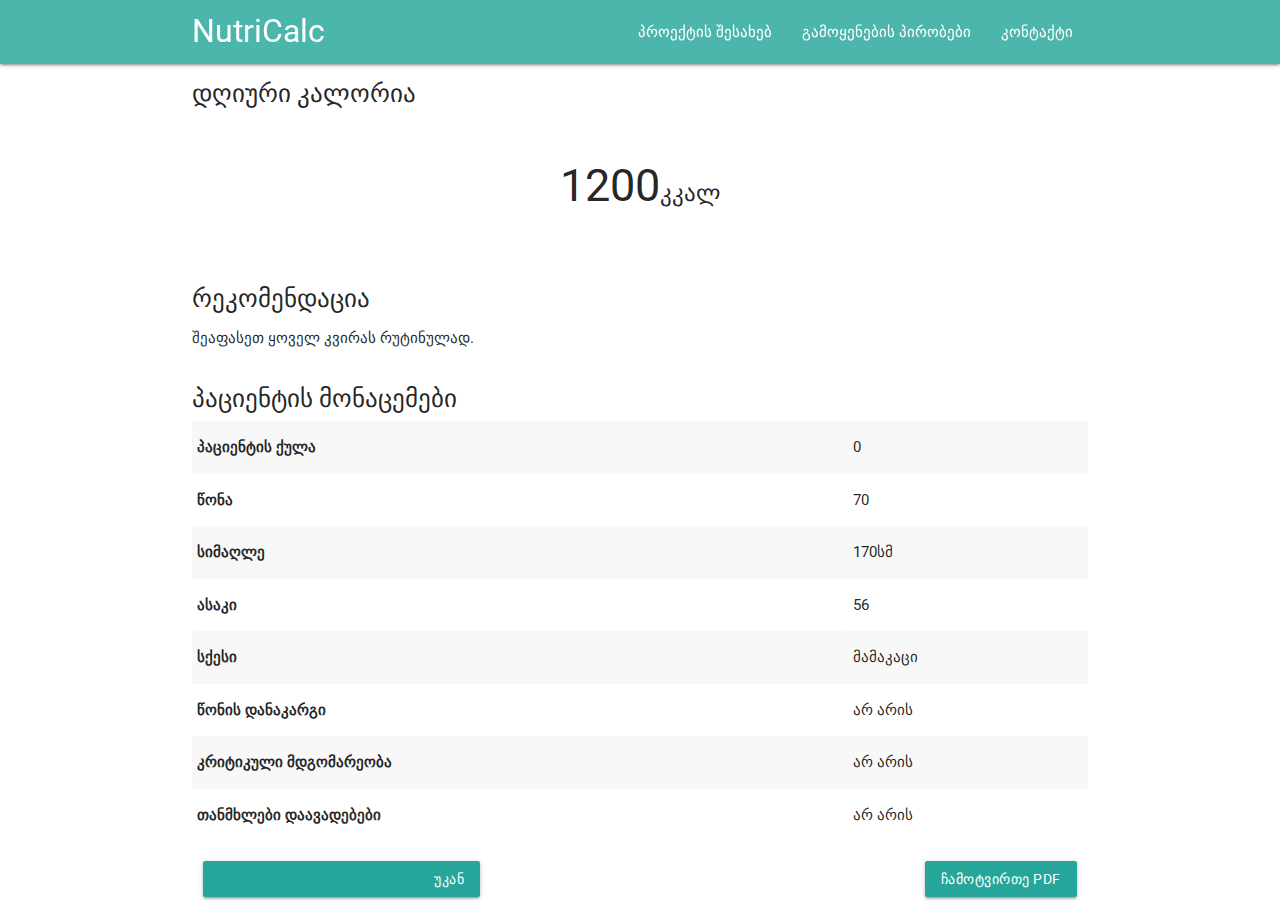
==== results.html @ fd85cd26 "add: results page template" ====
<!DOCTYPE html>
<html lang="en">

<head>
    <meta charset="UTF-8">
    <meta name="viewport" content="width=device-width, initial-scale=1.0">
    <meta http-equiv="X-UA-Compatible" content="ie=edge">
    <title>NutriCalc</title>

    <link href="https://fonts.googleapis.com/css?family=Roboto:300,400,500,700" rel="stylesheet">
    <!--Import Google Icon Font-->
    <link href="https://fonts.googleapis.com/icon?family=Material+Icons" rel="stylesheet">
    <!-- Compiled and minified CSS -->
    <link rel="stylesheet" href="https://cdnjs.cloudflare.com/ajax/libs/materialize/1.0.0/css/materialize.min.css">

    <style>
        html {
            font-family: 'Roboto', sans-serif;
        }

        .helper-text strong {
            font-weight: 700;
        }

        .kkal {
            font-size: 3rem;
        }

        .kkal span {
            font-size: 1.5rem;
        }

        .recomendation {
            font-size: 1rem;
        }
    </style>
</head>

<body>

    <header>

        <div class="navbar-fixed">
            <nav class="teal lighten-2">
                <div class="container">
                    <div class="nav-wrapper">
                        <a href="index.html" class="brand-logo">NutriCalc</a>
                        <a href="#" data-target="mobile-demo" class="sidenav-trigger"><i
                                class="material-icons">menu</i></a>
                        <ul class="right hide-on-med-and-down">
                            <li><a href="about.html">პროექტის შესახებ</a></li>
                            <li><a href="terms.html">გამოყენების პირობები</a></li>
                            <li><a href="contact.html">კონტაქტი</a></li>
                        </ul>
                    </div>
                </div>
            </nav>
        </div>


        <ul class="sidenav" id="mobile-demo">
            <li><a href="about.html">პროექტის შესახებ</a></li>
            <li><a href="terms.html">გამოყენების პირობები</a></li>
            <li><a href="contact.html">კონტაქტი</a></li>
        </ul>
    </header>

    <main>

        <div class="container">

            <div class="row">
                <h5>დღიური კალორია</h5>

                <p class="center kkal">1200<span>კკალ</span></p>
            </div>

            <div class="row">
                <h5>რეკომენდაცია</h5>

                <p class="recomendation">შეაფასეთ ყოველ კვირას რუტინულად.</p>
            </div>


            <div class="row">
                <h5>პაციენტის მონაცემები</h5>

                <table class="striped">
                    <tbody>
                        <tr>
                            <th>პაციენტის ქულა</th>
                            <td>0</td>
                        </tr>
                        <tr>
                            <th>წონა</th>
                            <td>70</td>
                        </tr>
                        <tr>
                            <th>სიმაღლე</th>
                            <td>170სმ</td>
                        </tr>
                        <tr>
                            <th>ასაკი</th>
                            <td>56</td>
                        </tr>
                        <tr>
                            <th>სქესი</th>
                            <td>მამაკაცი</td>
                        </tr>
                        <tr>
                            <th>წონის დანაკარგი</th>
                            <td>არ არის</td>
                        </tr>
                        <tr>
                            <th>კრიტიკული მდგომარეობა</th>
                            <td>არ არის</td>
                        </tr>
                        <tr>
                            <th>თანმხლები დაავადებები</th>
                            <td>არ არის</td>
                        </tr>
                    </tbody>
                </table>
            </div>

            <div class="row">
                <div class="col s5 left-align">
                    <a href="index.html" class="btn waves-effect waves-light">უკან
                        <i class="material-icons left">arrow_left</i>
                    </a>
                </div>
                <div class="col s7 right-align">
                    <button class="btn waves-effect waves-light">ჩამოტვირთე PDF</button>
                </div>
            </div>

        </div>

    </main>

    <!-- Compiled and minified JavaScript -->
    <script src="https://cdnjs.cloudflare.com/ajax/libs/materialize/1.0.0/js/materialize.min.js"></script>
    <script>
        document.addEventListener('DOMContentLoaded', function () {
            const elems = document.querySelectorAll('.sidenav');
            let instances = M.Sidenav.init(elems);
        });
    </script>


    <script src="calc.js"></script>
</body>

</html>
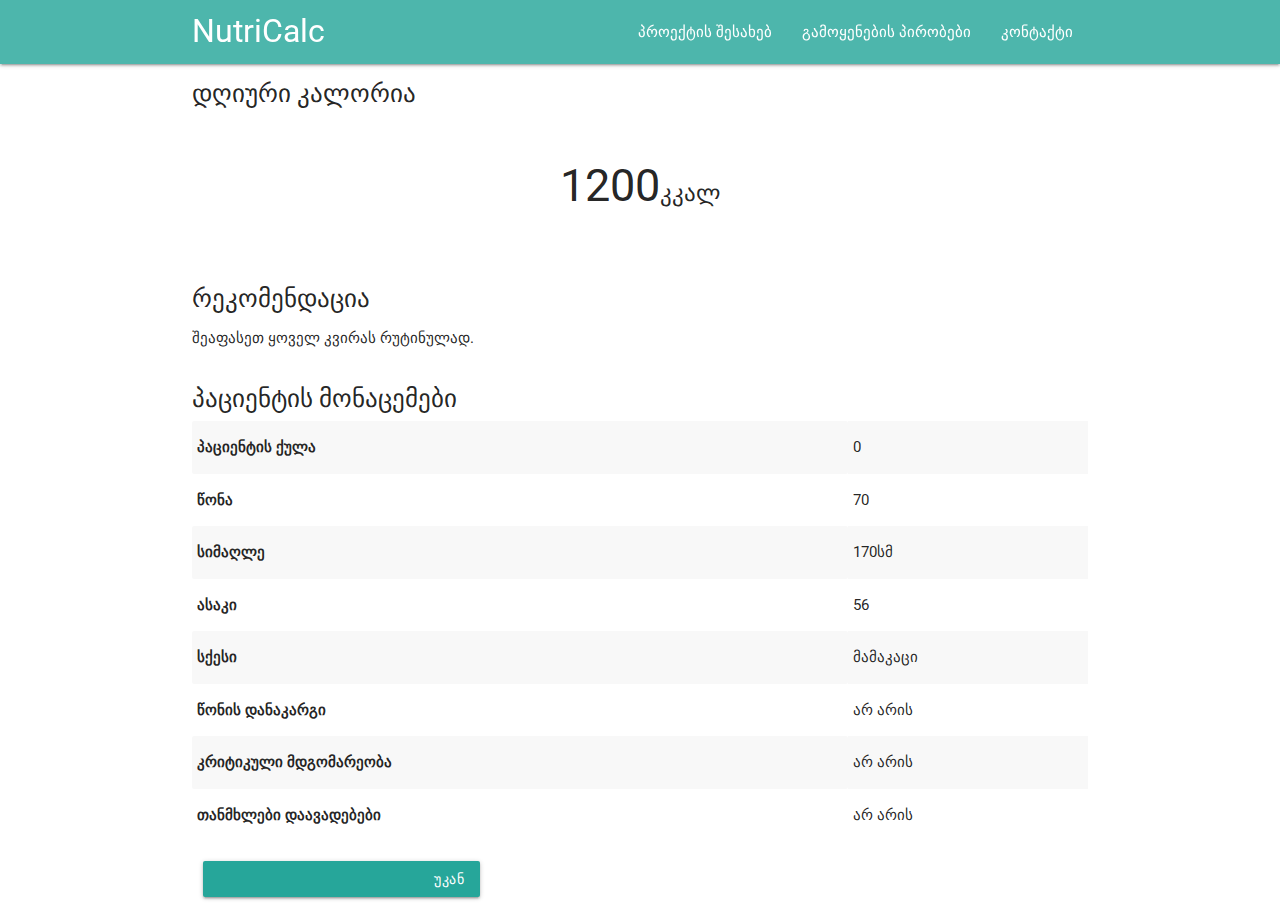
==== commit 0da0bb9e: "update: reformatted calc.js" ====
--- a/results.html
+++ b/results.html
@@ -129,9 +129,12 @@
                         <i class="material-icons left">arrow_left</i>
                     </a>
                 </div>
+                <!-- TODO: Uncomment when functionality is added -->
+                <!----------------
                 <div class="col s7 right-align">
                     <button class="btn waves-effect waves-light">ჩამოტვირთე PDF</button>
                 </div>
+                ----------------->
             </div>
 
         </div>
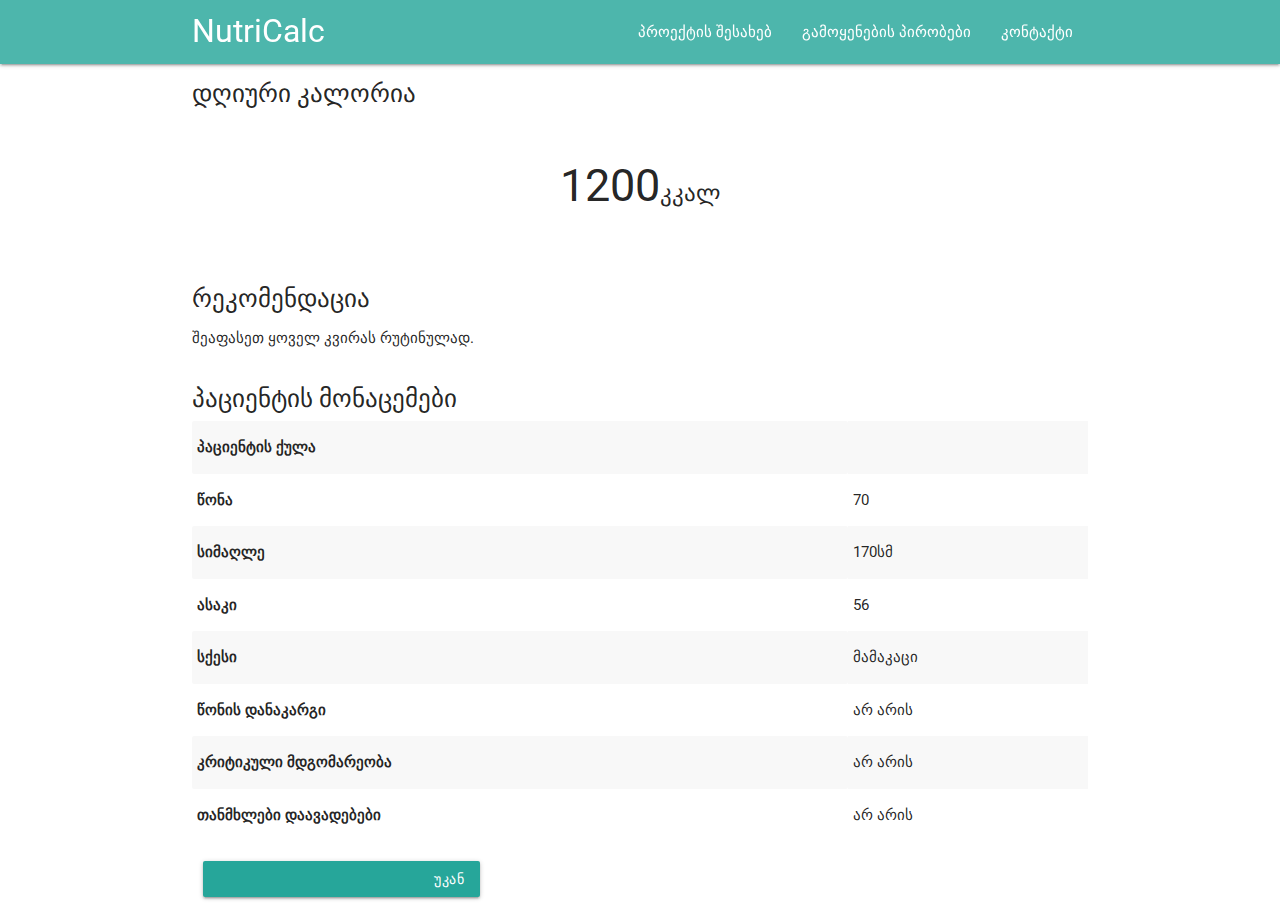
==== commit 3bc81b2d: "update: calculation logic" ====
--- a/results.html
+++ b/results.html
@@ -89,7 +89,7 @@
                     <tbody>
                         <tr>
                             <th>პაციენტის ქულა</th>
-                            <td>0</td>
+                            <td id="patient-score"></td>
                         </tr>
                         <tr>
                             <th>წონა</th>
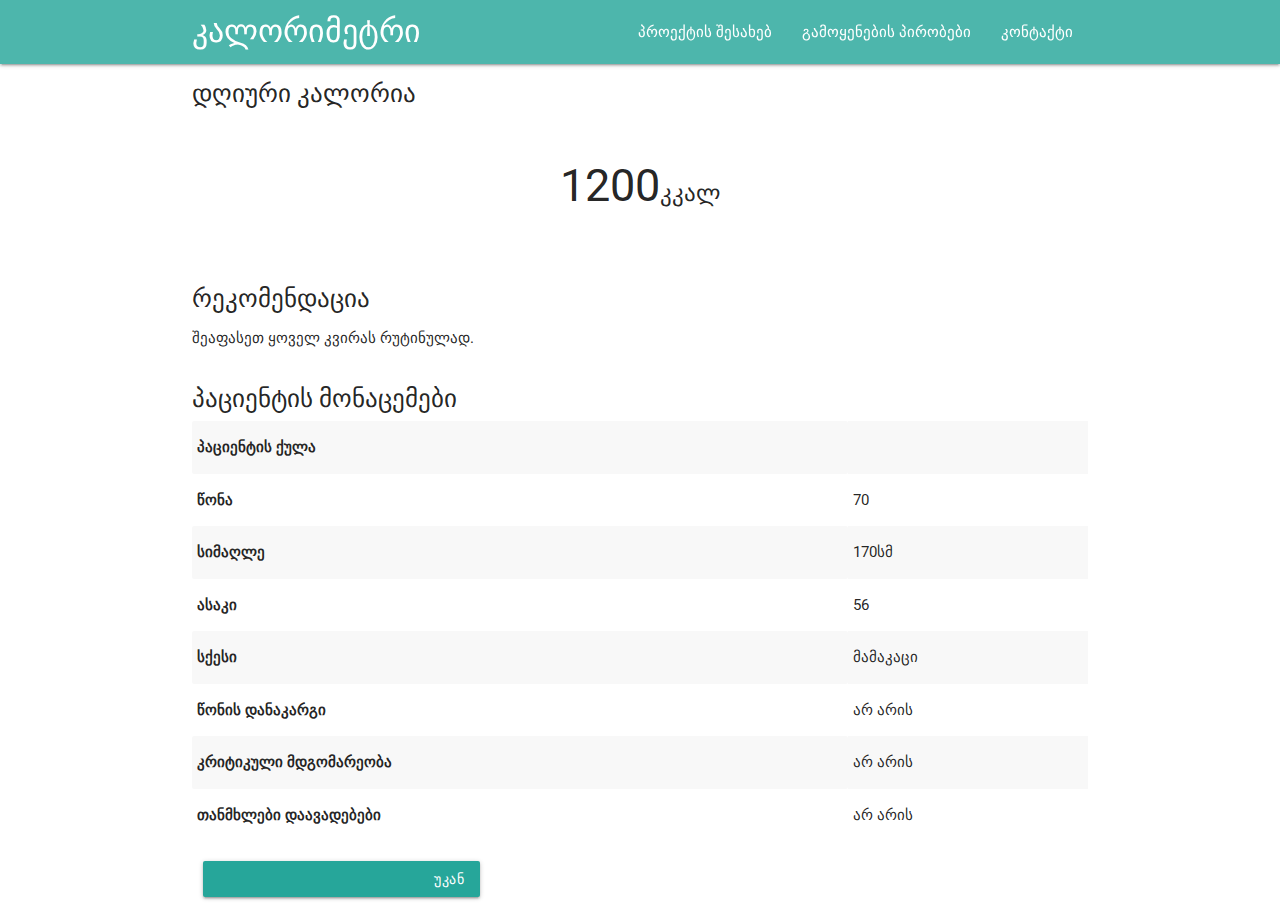
==== commit 132b13d9: "update: included protein, carb, fats output in results" ====
--- a/results.html
+++ b/results.html
@@ -5,7 +5,7 @@
     <meta charset="UTF-8">
     <meta name="viewport" content="width=device-width, initial-scale=1.0">
     <meta http-equiv="X-UA-Compatible" content="ie=edge">
-    <title>NutriCalc</title>
+    <title>კალორიმეტრი</title>
 
     <link href="https://fonts.googleapis.com/css?family=Roboto:300,400,500,700" rel="stylesheet">
     <!--Import Google Icon Font-->
@@ -44,7 +44,7 @@
             <nav class="teal lighten-2">
                 <div class="container">
                     <div class="nav-wrapper">
-                        <a href="index.html" class="brand-logo">NutriCalc</a>
+                        <a href="index.html" class="brand-logo">კალორიმეტრი</a>
                         <a href="#" data-target="mobile-demo" class="sidenav-trigger"><i
                                 class="material-icons">menu</i></a>
                         <ul class="right hide-on-med-and-down">
@@ -129,12 +129,6 @@
                         <i class="material-icons left">arrow_left</i>
                     </a>
                 </div>
-                <!-- TODO: Uncomment when functionality is added -->
-                <!----------------
-                <div class="col s7 right-align">
-                    <button class="btn waves-effect waves-light">ჩამოტვირთე PDF</button>
-                </div>
-                ----------------->
             </div>
 
         </div>
